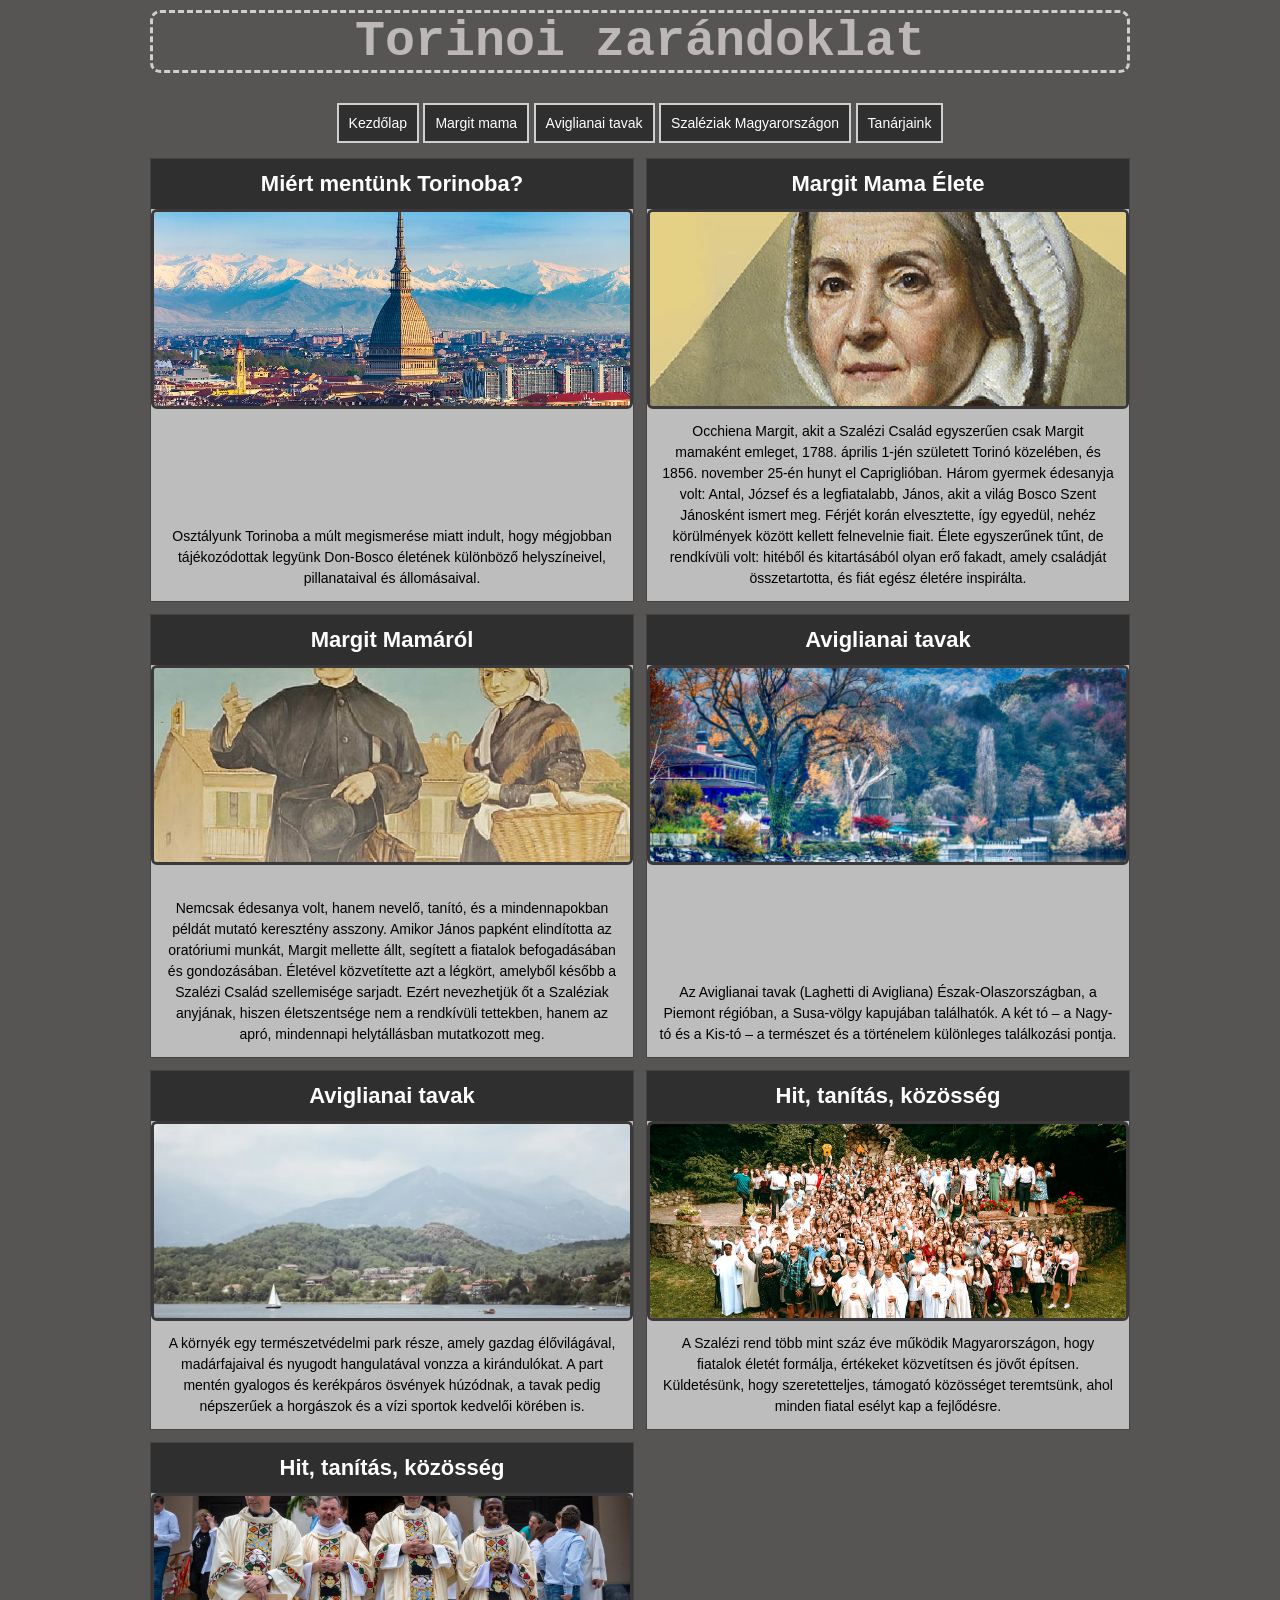
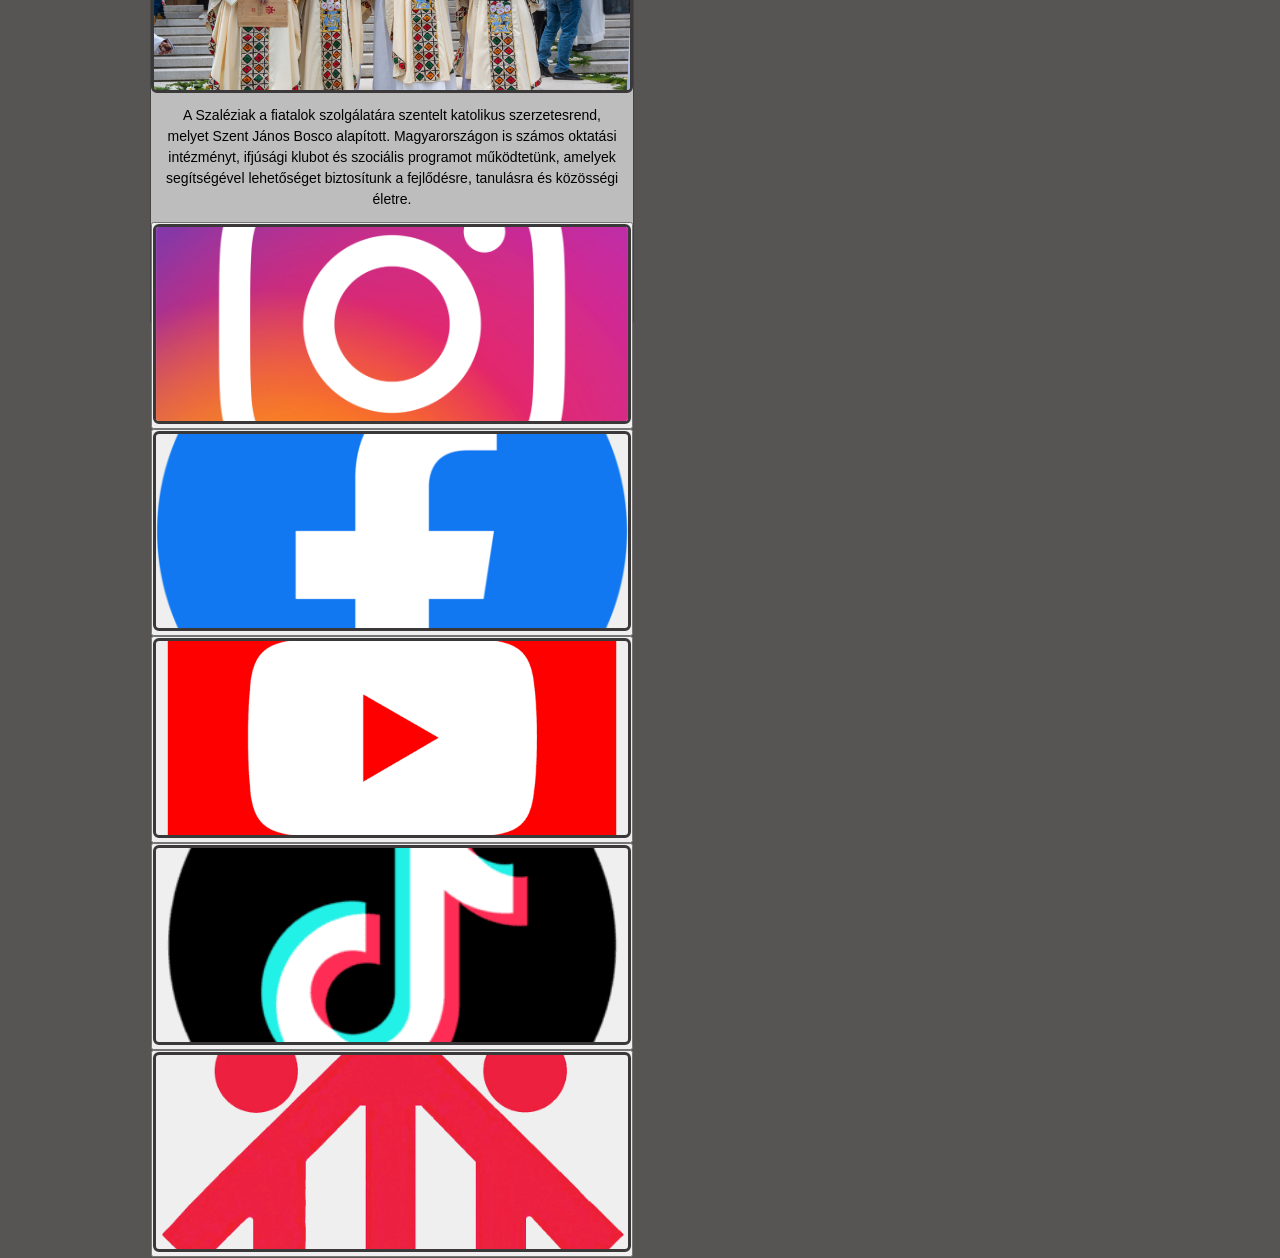
==== index.html @ a6e2e8d3 "first commit" ====
<!DOCTYPE html>
<html lang="hu">

<head>
    <meta charset="UTF-8">
    <meta name="viewport" content="width=device-width, initial-scale=1.0">
    <meta name="description" content="torinoi zarándoklat">
    <meta name="keywords" content="hit, tanítás, közösség ">

    <title>Törőcsik Dániel</title>
<link rel="stylesheet" href="style.css">
</head>


<body>
    <header>
        <h1>Torinoi zarándoklat</h1>
    </header>


    <div class="navbar">
        <button>Kezdőlap</button>
        <button disabled="disabled">Margit mama</button>
        <button disabled="disabled">Aviglianai tavak</button>
        <button disabled="disabled">Szaléziak Magyarországon</button>
        <button>Tanárjaink</button>
    </div>

    <div class="card-container">
        <div class="card">
            <div class="card-header">Miért mentünk Torinoba?</div>
            <img src="kepek/torino1.png" alt="Hit, Tanítás, Közösség" />
            <div class="card-body">
                <p>Osztályunk Torinoba a múlt megismerése miatt indult, hogy mégjobban tájékozódottak legyünk Don-Bosco
                    életének különböző helyszíneivel, pillanataival és állomásaival.
                </p>
            </div>


        </div>

        <div class="card">
            <div class="card-header">Margit Mama Élete</div>
            <img src="kepek/margit1.png" alt="margit mama" />


            <div class="card-body">
                <p>Occhiena Margit, akit a Szalézi Család egyszerűen csak Margit mamaként emleget, 1788. április 1-jén
                    született Torinó közelében, és 1856. november 25-én hunyt el Capriglióban. Három gyermek édesanyja
                    volt: Antal, József és a legfiatalabb, János, akit a világ Bosco Szent Jánosként ismert meg. Férjét
                    korán elvesztette, így egyedül, nehéz körülmények között kellett felnevelnie fiait. Élete
                    egyszerűnek tűnt, de rendkívüli volt: hitéből és kitartásából olyan erő fakadt, amely családját
                    összetartotta, és fiát egész életére inspirálta.
                </p>
            </div>

        </div>
        <div class="card">
            <div class="card-header">Margit Mamáról</div>


            <img src="kepek/margit2.png" alt="MARGIT MAMA" />

            <div class="card-body">
                <p>Nemcsak édesanya volt, hanem nevelő, tanító, és a mindennapokban példát mutató keresztény asszony.
                    Amikor
                    János papként elindította az oratóriumi munkát, Margit mellette állt, segített a fiatalok
                    befogadásában
                    és
                    gondozásában. Életével közvetítette azt a légkört, amelyből később a Szalézi Család szellemisége
                    sarjadt.
                    Ezért nevezhetjük őt a Szaléziak anyjának, hiszen életszentsége nem a rendkívüli tettekben, hanem az
                    apró,
                    mindennapi helytállásban mutatkozott meg.</p>
            </div>

        </div>

        <div class="card">
            <div class="card-header">Aviglianai tavak</div>
            <img src="kepek/avigliana.jpg" alt="Avigliana" />
            <div class="card-body">
                <p>Az Aviglianai tavak (Laghetti di Avigliana) Észak-Olaszországban, a Piemont régióban, a Susa-völgy
                    kapujában találhatók. A két tó – a Nagy-tó és a Kis-tó – a természet és a történelem különleges
                    találkozási pontja.
                </p>
            </div>



        </div>
        <div class="card">
            <div class="card-header">Aviglianai tavak</div>
            <img src="kepek/avigliana2.jpg" alt="" />
            <div class="card-body">
                <p>A környék egy természetvédelmi park része, amely gazdag élővilágával, madárfajaival és nyugodt
                    hangulatával vonzza a kirándulókat. A part mentén gyalogos és kerékpáros ösvények húzódnak, a tavak
                    pedig népszerűek a horgászok és a vízi sportok kedvelői körében is.
                </p>
            </div>



        </div>
        <div class="card">
            <div class="card-header">Hit, tanítás, közösség</div>
            <img src="kepek/szalezi-1.jpg" alt="" />
            <div class="card-body">
                <p>A Szalézi rend több mint száz éve működik Magyarországon, hogy fiatalok életét formálja, értékeket
                    közvetítsen és jövőt építsen. Küldetésünk, hogy szeretetteljes, támogató közösséget teremtsünk, ahol
                    minden fiatal esélyt kap a fejlődésre.
                </p>
            </div>



        </div>
        <div class="card">
            <div class="card-header">Hit, tanítás, közösség</div>
            <img src="kepek/c_szo00.jpg" alt="" />
            <div class="card-body">
                <p>A Szaléziak a fiatalok szolgálatára szentelt katolikus szerzetesrend, melyet Szent János Bosco
                    alapított. Magyarországon is számos oktatási intézményt, ifjúsági klubot és szociális programot
                    működtetünk, amelyek segítségével lehetőséget biztosítunk a fejlődésre, tanulásra és közösségi
                    életre.</p>
            </div>

            <footer>
                <button><img src="kepek/footer/Instagram_icon.png" alt=""></button>
                <button><img src="kepek/footer/Facebook_Logo_(2019).png" alt=""></button>
                <button><img src="kepek/footer/youtube-icon-free-png.png" alt=""></button>
                <button><img src="kepek/footer/tiktok-icon-free-png.png" alt=""></button>
                <button><img src="kepek/footer/main_logo.png" alt=""></button>

            </footer>








</body>

</html>
---- style.css ----
*{
    margin: 0;
    padding:0;
    box-sizing:border-box;
    font-family: sans-serif;
}

    


body{
    max-width: 1000px;
    margin: auto;
    background:#a08c8c;
    font-family:Arial, Helvetica, sans-serif;
    padding:10px;
}

body{
    background:#575454;
    font-family:Arial, Helvetica, sans-serif;
    padding:10px;
}

h1{
    color: rgb(189, 183, 183);
    text-align:center;
    font-size:50px;
    font-family: monospace;
    margin-bottom:30px;
}

.navbar{
    text-align: center;
    gap:8px;
    margin-bottom:15px;
    
}

.navbar button{
    background:#2f2f2f;
    color:white;
    border:2px solid #cfcfcf;
    padding:10px;
    text-align:left;
    cursor:pointer;
    font-size:14px;
}

.navbar button:hover{
    background:#444;
}

.card-container{
    display:grid;
    grid-template-columns: 1fr 1fr;
    grid-template-rows: 1fr 1fr;
    gap:12px;
}

.card{
    background:#bdbdbd;
    border:1px solid #444;
    display:grid;
    grid-template-rows:auto 1fr auto;
}

.card-header{
    background:#2f2f2f;
    color:white;
    text-align:center;
    padding:12px;
    font-weight:bold;
    font-size:22px;
}

.card-body{
    padding:12px;
    text-align:center;
    line-height:1.5;
    font-size:14px;
}

.card img{
    width:100%;
    height:200px;
    object-fit:cover;
    border:3px solid #3a3838;
    border-radius:6px;
}

@media(max-width:700px){

    .navbar{
        grid-template-columns:1fr;
    }

    .card-header{
        font-size:18px;
    }
}

@media screen and (max-width:400px){

    .navbar{
        grid-template-columns:1fr;
    }

    .card-container{
        grid-template-columns: 1fr;
    }
    
}
h1{
    border: #cfcfcf;
    border-radius: 10px;
    border-style: dashed;
}
footer{
    display: grid;
    grid-template-columns: 5fr;
    width:100%;
    height:100px;
    object-fit:cover;
    border: 20px;
    border-radius:20px;
}
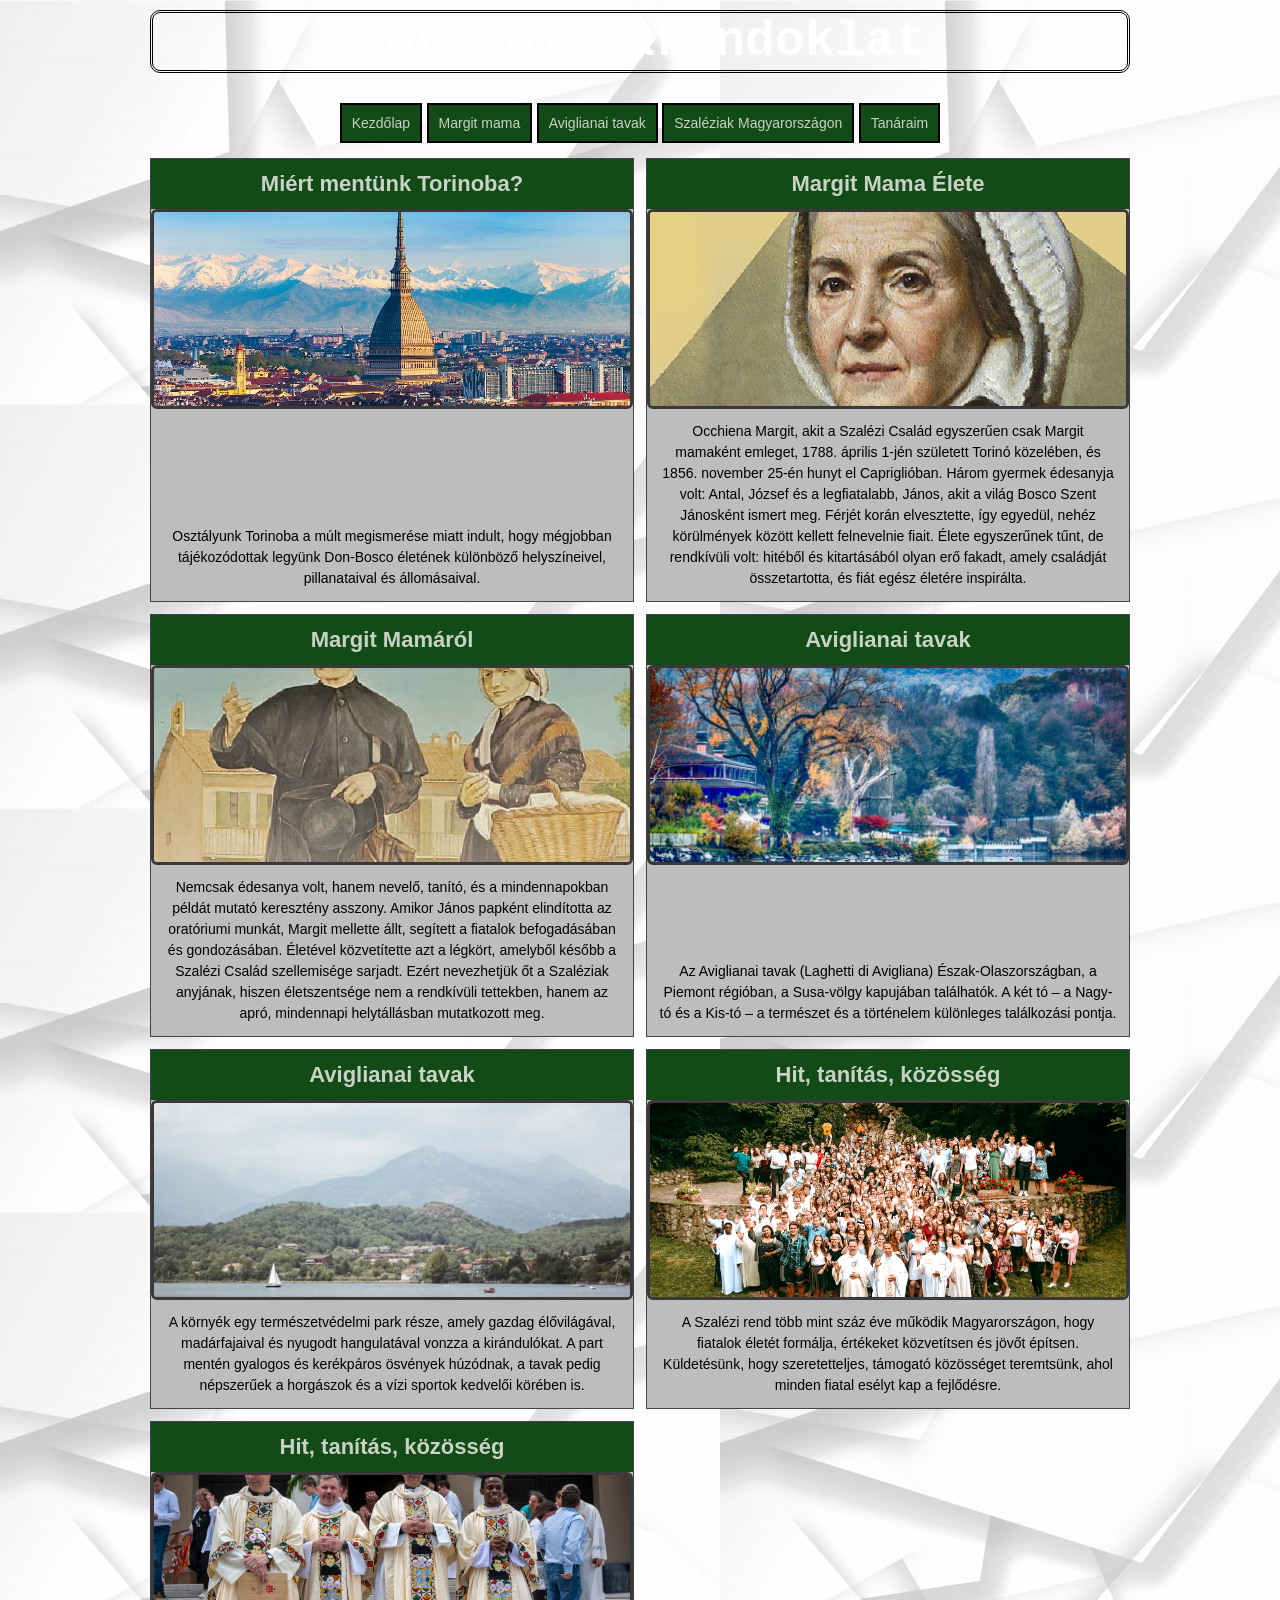
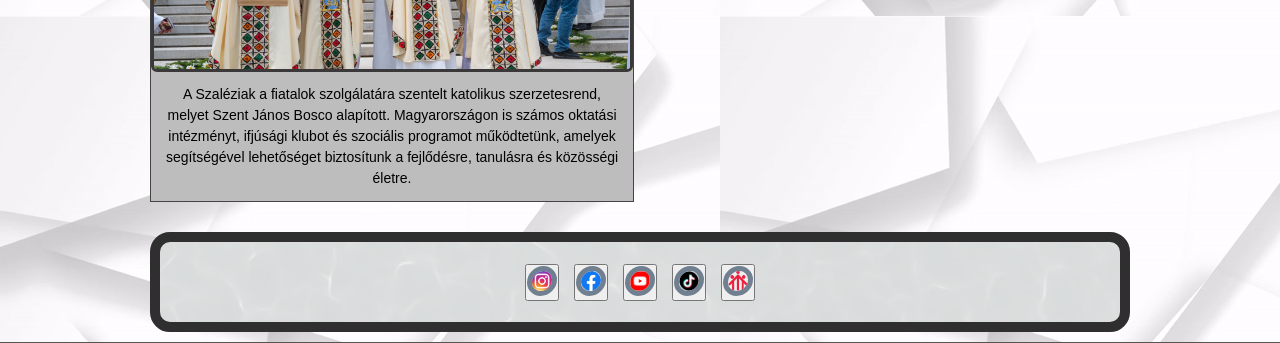
==== commit 0f33b3b8: "kész dolgozat" ====
--- a/index.html
+++ b/index.html
@@ -1,146 +1,144 @@
-<!DOCTYPE html>
+<!doctype html>
 <html lang="hu">
-
-<head>
-    <meta charset="UTF-8">
-    <meta name="viewport" content="width=device-width, initial-scale=1.0">
-    <meta name="description" content="torinoi zarándoklat">
-    <meta name="keywords" content="hit, tanítás, közösség ">
+  <head>
+    <meta charset="UTF-8" />
+    <meta name="viewport" content="width=device-width, initial-scale=1.0" />
+    <meta name="description" content="torinoi zarándoklat" />
+    <meta name="keywords" content="hit, tanítás, közösség" />
 
     <title>Törőcsik Dániel</title>
-<link rel="stylesheet" href="style.css">
-</head>
+    <link rel="stylesheet" href="style.css" />
+  </head>
 
-
-<body>
+  <body>
     <header>
-        <h1>Torinoi zarándoklat</h1>
+      <h1>Torinoi zarándoklat</h1>
     </header>
 
-
     <div class="navbar">
-        <button>Kezdőlap</button>
-        <button disabled="disabled">Margit mama</button>
-        <button disabled="disabled">Aviglianai tavak</button>
-        <button disabled="disabled">Szaléziak Magyarországon</button>
-        <button>Tanárjaink</button>
+      <a href="index.html">Kezdőlap</a>
+      <button disabled="disabled">Margit mama</button>
+      <button disabled="disabled">Aviglianai tavak</button>
+      <button disabled="disabled">Szaléziak Magyarországon</button>
+      <a href="tanaraim.html">Tanáraim</a>
     </div>
 
     <div class="card-container">
-        <div class="card">
-            <div class="card-header">Miért mentünk Torinoba?</div>
-            <img src="kepek/torino1.png" alt="Hit, Tanítás, Közösség" />
-            <div class="card-body">
-                <p>Osztályunk Torinoba a múlt megismerése miatt indult, hogy mégjobban tájékozódottak legyünk Don-Bosco
-                    életének különböző helyszíneivel, pillanataival és állomásaival.
-                </p>
-            </div>
+      <div class="card">
+        <div class="card-header">Miért mentünk Torinoba?</div>
+        <img src="kepek/torino1.png" alt="Hit, Tanítás, Közösség" />
+        <div class="card-body">
+          <p>
+            Osztályunk Torinoba a múlt megismerése miatt indult, hogy mégjobban
+            tájékozódottak legyünk Don-Bosco életének különböző helyszíneivel,
+            pillanataival és állomásaival.
+          </p>
+        </div>
+      </div>
 
+      <div class="card">
+        <div class="card-header">Margit Mama Élete</div>
+        <img src="kepek/margit1.png" alt="margit mama" />
+        <div class="card-body">
+          <p>
+            Occhiena Margit, akit a Szalézi Család egyszerűen csak Margit
+            mamaként emleget, 1788. április 1-jén született Torinó közelében, és
+            1856. november 25-én hunyt el Capriglióban. Három gyermek édesanyja
+            volt: Antal, József és a legfiatalabb, János, akit a világ Bosco
+            Szent Jánosként ismert meg. Férjét korán elvesztette, így egyedül,
+            nehéz körülmények között kellett felnevelnie fiait. Élete
+            egyszerűnek tűnt, de rendkívüli volt: hitéből és kitartásából olyan
+            erő fakadt, amely családját összetartotta, és fiát egész életére
+            inspirálta.
+          </p>
+        </div>
+      </div>
 
+      <div class="card">
+        <div class="card-header">Margit Mamáról</div>
+        <img src="kepek/margit2.png" alt="MARGIT MAMA" />
+        <div class="card-body">
+          <p>
+            Nemcsak édesanya volt, hanem nevelő, tanító, és a mindennapokban
+            példát mutató keresztény asszony. Amikor János papként elindította
+            az oratóriumi munkát, Margit mellette állt, segített a fiatalok
+            befogadásában és gondozásában. Életével közvetítette azt a légkört,
+            amelyből később a Szalézi Család szellemisége sarjadt. Ezért
+            nevezhetjük őt a Szaléziak anyjának, hiszen életszentsége nem a
+            rendkívüli tettekben, hanem az apró, mindennapi helytállásban
+            mutatkozott meg.
+          </p>
         </div>
+      </div>
 
-        <div class="card">
-            <div class="card-header">Margit Mama Élete</div>
-            <img src="kepek/margit1.png" alt="margit mama" />
+      <div class="card">
+        <div class="card-header">Aviglianai tavak</div>
+        <img src="kepek/avigliana.jpg" alt="Avigliana" />
+        <div class="card-body">
+          <p>
+            Az Aviglianai tavak (Laghetti di Avigliana) Észak-Olaszországban, a
+            Piemont régióban, a Susa-völgy kapujában találhatók. A két tó – a
+            Nagy-tó és a Kis-tó – a természet és a történelem különleges
+            találkozási pontja.
+          </p>
+        </div>
+      </div>
 
+      <div class="card">
+        <div class="card-header">Aviglianai tavak</div>
+        <img src="kepek/avigliana2.jpg" alt="Aviglianai tópart" />
+        <div class="card-body">
+          <p>
+            A környék egy természetvédelmi park része, amely gazdag
+            élővilágával, madárfajaival és nyugodt hangulatával vonzza a
+            kirándulókat. A part mentén gyalogos és kerékpáros ösvények
+            húzódnak, a tavak pedig népszerűek a horgászok és a vízi sportok
+            kedvelői körében is.
+          </p>
+        </div>
+      </div>
 
-            <div class="card-body">
-                <p>Occhiena Margit, akit a Szalézi Család egyszerűen csak Margit mamaként emleget, 1788. április 1-jén
-                    született Torinó közelében, és 1856. november 25-én hunyt el Capriglióban. Három gyermek édesanyja
-                    volt: Antal, József és a legfiatalabb, János, akit a világ Bosco Szent Jánosként ismert meg. Férjét
-                    korán elvesztette, így egyedül, nehéz körülmények között kellett felnevelnie fiait. Élete
-                    egyszerűnek tűnt, de rendkívüli volt: hitéből és kitartásából olyan erő fakadt, amely családját
-                    összetartotta, és fiát egész életére inspirálta.
-                </p>
-            </div>
+      <div class="card">
+        <div class="card-header">Hit, tanítás, közösség</div>
+        <img src="kepek/szalezi-1.jpg" alt="Szalézi rend" />
+        <div class="card-body">
+          <p>
+            A Szalézi rend több mint száz éve működik Magyarországon, hogy
+            fiatalok életét formálja, értékeket közvetítsen és jövőt építsen.
+            Küldetésünk, hogy szeretetteljes, támogató közösséget teremtsünk,
+            ahol minden fiatal esélyt kap a fejlődésre.
+          </p>
+        </div>
+      </div>
 
+      <div class="card">
+        <div class="card-header">Hit, tanítás, közösség</div>
+        <img src="kepek/c_szo00.jpg" alt="Szalézi fiatalok" />
+        <div class="card-body">
+          <p>
+            A Szaléziak a fiatalok szolgálatára szentelt katolikus
+            szerzetesrend, melyet Szent János Bosco alapított. Magyarországon is
+            számos oktatási intézményt, ifjúsági klubot és szociális programot
+            működtetünk, amelyek segítségével lehetőséget biztosítunk a
+            fejlődésre, tanulásra és közösségi életre.
+          </p>
         </div>
-        <div class="card">
-            <div class="card-header">Margit Mamáról</div>
-
-
-            <img src="kepek/margit2.png" alt="MARGIT MAMA" />
-
-            <div class="card-body">
-                <p>Nemcsak édesanya volt, hanem nevelő, tanító, és a mindennapokban példát mutató keresztény asszony.
-                    Amikor
-                    János papként elindította az oratóriumi munkát, Margit mellette állt, segített a fiatalok
-                    befogadásában
-                    és
-                    gondozásában. Életével közvetítette azt a légkört, amelyből később a Szalézi Család szellemisége
-                    sarjadt.
-                    Ezért nevezhetjük őt a Szaléziak anyjának, hiszen életszentsége nem a rendkívüli tettekben, hanem az
-                    apró,
-                    mindennapi helytállásban mutatkozott meg.</p>
-            </div>
-
-        </div>
-
-        <div class="card">
-            <div class="card-header">Aviglianai tavak</div>
-            <img src="kepek/avigliana.jpg" alt="Avigliana" />
-            <div class="card-body">
-                <p>Az Aviglianai tavak (Laghetti di Avigliana) Észak-Olaszországban, a Piemont régióban, a Susa-völgy
-                    kapujában találhatók. A két tó – a Nagy-tó és a Kis-tó – a természet és a történelem különleges
-                    találkozási pontja.
-                </p>
-            </div>
-
-
-
-        </div>
-        <div class="card">
-            <div class="card-header">Aviglianai tavak</div>
-            <img src="kepek/avigliana2.jpg" alt="" />
-            <div class="card-body">
-                <p>A környék egy természetvédelmi park része, amely gazdag élővilágával, madárfajaival és nyugodt
-                    hangulatával vonzza a kirándulókat. A part mentén gyalogos és kerékpáros ösvények húzódnak, a tavak
-                    pedig népszerűek a horgászok és a vízi sportok kedvelői körében is.
-                </p>
-            </div>
-
-
-
-        </div>
-        <div class="card">
-            <div class="card-header">Hit, tanítás, közösség</div>
-            <img src="kepek/szalezi-1.jpg" alt="" />
-            <div class="card-body">
-                <p>A Szalézi rend több mint száz éve működik Magyarországon, hogy fiatalok életét formálja, értékeket
-                    közvetítsen és jövőt építsen. Küldetésünk, hogy szeretetteljes, támogató közösséget teremtsünk, ahol
-                    minden fiatal esélyt kap a fejlődésre.
-                </p>
-            </div>
-
-
-
-        </div>
-        <div class="card">
-            <div class="card-header">Hit, tanítás, közösség</div>
-            <img src="kepek/c_szo00.jpg" alt="" />
-            <div class="card-body">
-                <p>A Szaléziak a fiatalok szolgálatára szentelt katolikus szerzetesrend, melyet Szent János Bosco
-                    alapított. Magyarországon is számos oktatási intézményt, ifjúsági klubot és szociális programot
-                    működtetünk, amelyek segítségével lehetőséget biztosítunk a fejlődésre, tanulásra és közösségi
-                    életre.</p>
-            </div>
-
-            <footer>
-                <button><img src="kepek/footer/Instagram_icon.png" alt=""></button>
-                <button><img src="kepek/footer/Facebook_Logo_(2019).png" alt=""></button>
-                <button><img src="kepek/footer/youtube-icon-free-png.png" alt=""></button>
-                <button><img src="kepek/footer/tiktok-icon-free-png.png" alt=""></button>
-                <button><img src="kepek/footer/main_logo.png" alt=""></button>
-
-            </footer>
-
-
-
-
-
-
-
-
-</body>
-
-</html>+      </div>
+    </div>
+    <footer>
+      <button>
+        <img src="kepek/footer/Instagram_icon.png" alt="Instagram" />
+      </button>
+      <button>
+        <img src="kepek/footer/Facebook_Logo_(2019).png" alt="Facebook" />
+      </button>
+      <button>
+        <img src="kepek/footer/youtube-icon-free-png.png" alt="YouTube" />
+      </button>
+      <button>
+        <img src="kepek/footer/tiktok-icon-free-png.png" alt="TikTok" />
+      </button>
+      <button><img src="kepek/footer/main_logo.png" alt="Főlogó" /></button>
+    </footer>
+  </body>
+</html>
--- a/style.css
+++ b/style.css
@@ -1,127 +1,141 @@
-*{
-    margin: 0;
-    padding:0;
-    box-sizing:border-box;
-    font-family: sans-serif;
+* {
+  margin: 0;
+  padding: 0;
+  box-sizing: border-box;
+  font-family: Arial, Helvetica, sans-serif;
+}
+header {
+  background-image: url(kepek/headerhatter.png);
 }
 
-    
-
-
-body{
-    max-width: 1000px;
-    margin: auto;
-    background:#a08c8c;
-    font-family:Arial, Helvetica, sans-serif;
-    padding:10px;
+body {
+  max-width: 1000px;
+  margin: auto;
+  background: #575454;
+  padding: 10px;
+  background-image: url(kepek/hatter.gif);
 }
 
-body{
-    background:#575454;
-    font-family:Arial, Helvetica, sans-serif;
-    padding:10px;
+h1 {
+  color: rgb(255, 255, 255);
+  text-align: center;
+  font-size: 50px;
+  font-family: monospace;
+  margin-bottom: 30px;
+  border: 3px double #000000;
+  border-radius: 10px;
+}
+a {
+  background: #134b18;
+  color: rgb(201, 211, 196);
+  border: 2px solid #000000;
+  padding: 10px;
+  text-align: left;
+  cursor: pointer;
+  font-size: 14px;
+  text-decoration: none;
 }
 
-h1{
-    color: rgb(189, 183, 183);
-    text-align:center;
-    font-size:50px;
-    font-family: monospace;
-    margin-bottom:30px;
+.navbar {
+  text-align: center;
+  gap: 8px;
+  margin-bottom: 15px;
 }
 
-.navbar{
-    text-align: center;
-    gap:8px;
-    margin-bottom:15px;
-    
+.navbar button {
+  background: #134b18;
+  color: rgb(201, 211, 196);
+  border: 2px solid #000000;
+  padding: 10px;
+  text-align: left;
+  cursor: pointer;
+  font-size: 14px;
 }
 
-.navbar button{
-    background:#2f2f2f;
-    color:white;
-    border:2px solid #cfcfcf;
-    padding:10px;
-    text-align:left;
-    cursor:pointer;
-    font-size:14px;
+.navbar button:hover {
+  background: #444;
 }
 
-.navbar button:hover{
-    background:#444;
+.card-container {
+  display: grid;
+  grid-template-columns: 1fr 1fr;
+  grid-template-rows: auto auto;
+  gap: 12px;
 }
 
-.card-container{
-    display:grid;
-    grid-template-columns: 1fr 1fr;
-    grid-template-rows: 1fr 1fr;
-    gap:12px;
+.card {
+  background: #bdbdbd;
+  border: 1px solid #444;
+  display: grid;
+  grid-template-rows: auto 1fr auto;
 }
 
-.card{
-    background:#bdbdbd;
-    border:1px solid #444;
-    display:grid;
-    grid-template-rows:auto 1fr auto;
+.card-header {
+  background: #134b18;
+  color: rgb(201, 211, 196);
+  text-align: center;
+  padding: 12px;
+  font-weight: bold;
+  font-size: 22px;
 }
 
-.card-header{
-    background:#2f2f2f;
-    color:white;
-    text-align:center;
-    padding:12px;
-    font-weight:bold;
-    font-size:22px;
+.card-body {
+  padding: 12px;
+  text-align: center;
+  line-height: 1.5;
+  font-size: 14px;
 }
 
-.card-body{
-    padding:12px;
-    text-align:center;
-    line-height:1.5;
-    font-size:14px;
+.card img {
+  width: 100%;
+  height: 200px;
+  object-fit: cover;
+  border: 3px solid #3a3838;
+  border-radius: 6px;
 }
 
-.card img{
-    width:100%;
-    height:200px;
-    object-fit:cover;
-    border:3px solid #3a3838;
-    border-radius:6px;
+footer {
+  display: flex;
+  justify-content: center;
+  align-items: center;
+  gap: 15px;
+  width: 100%;
+  height: 100px;
+  margin-top: 30px;
+  padding: 10px;
+  background-image: url(kepek/footer/body.png);
+  background-size: cover;
+  background-position: center;
+  border: 10px solid #2f2f2f;
+  border-radius: 20px;
 }
 
-@media(max-width:700px){
-
-    .navbar{
-        grid-template-columns:1fr;
-    }
-
-    .card-header{
-        font-size:18px;
-    }
+footer img {
+  width: 30px;
+  height: 30px;
+  object-fit: cover;
+  border-radius: 50px 40px 50px 40px;
+  border: 5px solid slategray;
 }
 
-@media screen and (max-width:400px){
+@media (max-width: 700px) {
+  .navbar {
+    display: grid;
+    grid-template-columns: 1fr;
+  }
 
-    .navbar{
-        grid-template-columns:1fr;
-    }
+  .card-header {
+    font-size: 18px;
+  }
+}
 
-    .card-container{
-        grid-template-columns: 1fr;
-    }
-    
+@media screen and (max-width: 400px) {
+  .navbar {
+    display: grid;
+    grid-template-columns: 1fr;
+  }
+
+  .card-container {
+    grid-template-columns: 1fr;
+  }
 }
-h1{
-    border: #cfcfcf;
-    border-radius: 10px;
-    border-style: dashed;
-}
-footer{
-    display: grid;
-    grid-template-columns: 5fr;
-    width:100%;
-    height:100px;
-    object-fit:cover;
-    border: 20px;
-    border-radius:20px;
-}
